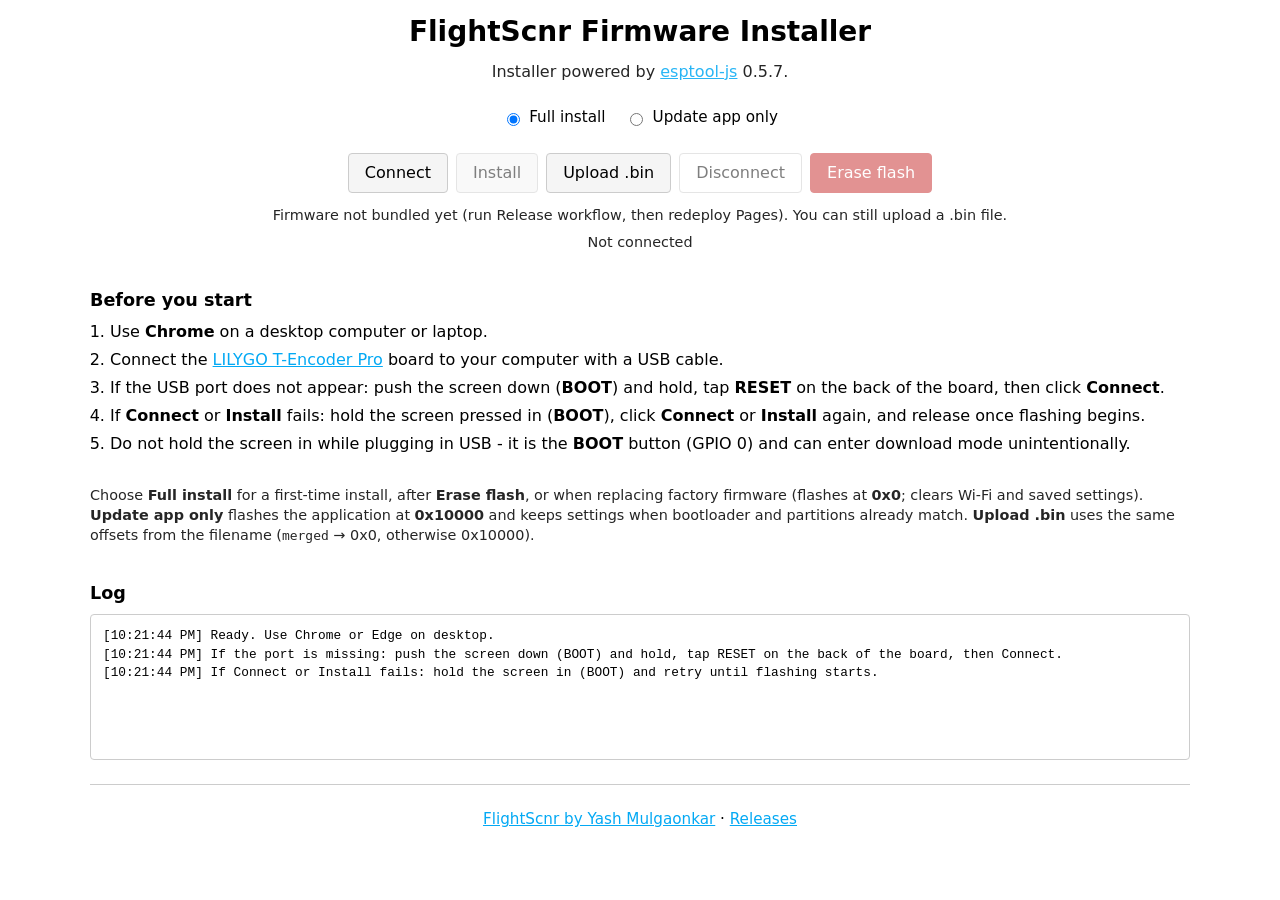
==== docs/index.html @ 32e0ef31 "Improving web flasher layout." ====
<!DOCTYPE html>
<html lang="en">
  <head>
    <meta charset="utf-8" />
    <title>FlightScnr Firmware Installer</title>
    <meta
      name="description"
      content="FlightScnr firmware installer for LilyGO T-Encoder Pro"
    />
    <meta name="viewport" content="width=device-width" />
    <meta name="color-scheme" content="dark light" />
    <link rel="stylesheet" href="style.css" />
  </head>
  <body>
    <div class="content">
      <h1>FlightScnr Firmware Installer</h1>
      <p class="tagline">
        Installer powered by
        <a href="https://github.com/espressif/esptool-js">esptool-js</a> 0.5.7.
      </p>

      <fieldset id="install-mode" class="install-mode">
        <legend class="visually-hidden">Install mode</legend>
        <label class="install-mode-option">
          <input
            type="radio"
            name="install-mode"
            id="install-mode-full"
            value="full"
            checked
          />
          Full install
        </label>
        <label class="install-mode-option" id="install-mode-app-label">
          <input
            type="radio"
            name="install-mode"
            id="install-mode-app"
            value="app"
          />
          Update app only
        </label>
      </fieldset>

      <p class="button-row">
        <button id="connect-btn" type="button">Connect</button>
        <button id="flash-latest-btn" type="button" disabled>Install</button>
        <label class="file-btn" for="file-input">Upload .bin</label>
        <input id="file-input" type="file" accept=".bin,application/octet-stream" />
        <button id="disconnect-btn" type="button" class="secondary" disabled>
          Disconnect
        </button>
        <button id="erase-btn" type="button" class="danger" disabled>
          Erase flash
        </button>
      </p>

      <dialog id="erase-dialog">
        <h2>Erase entire flash?</h2>
        <p>
          This will permanently erase <strong>all 16&nbsp;MB</strong> of flash
          memory on the ESP32. Firmware, Wi‑Fi credentials, saved settings, and
          route cache will be deleted.
        </p>
        <p>The board will not run FlightScnr until you flash firmware again.</p>
        <p class="button-row">
          <button id="erase-cancel-btn" type="button" class="secondary">
            Cancel
          </button>
          <button id="erase-confirm-btn" type="button" class="danger">
            Erase flash
          </button>
        </p>
      </dialog>

      <p class="meta" id="release-meta">Loading latest release&hellip;</p>
      <p class="status-line"><span id="status">Not connected</span></p>

      <div id="progress-wrap">
        <progress id="progress" max="100" value="0"></progress>
        <div id="progress-label"></div>
      </div>

      <h2>Before you start</h2>
      <ol class="steps">
        <li>Use <strong>Chrome</strong> on a desktop computer or laptop.</li>
        <li>Connect the <a href="https://www.lilygo.cc/zo4apl">LILYGO T-Encoder Pro</a> board to your computer with a USB cable.</li>
        <li>
          If the USB port does not appear: push the screen down (<strong>BOOT</strong>) and hold, tap <strong>RESET</strong> on the back of the board,
          then click <strong>Connect</strong>.
        </li>
        <li>
          If <strong>Connect</strong> or <strong>Install</strong> fails: hold the screen
          pressed in (<strong>BOOT</strong>), click <strong>Connect</strong> or
          <strong>Install</strong> again, and release once flashing begins.
        </li>
        <li>
          Do not hold the screen in while plugging in USB - it is the
          <strong>BOOT</strong> button (GPIO&nbsp;0) and can enter download mode
          unintentionally.
        </li>
      </ol>
      <br>
      <p class="meta">
        Choose <strong>Full install</strong> for a first-time install, after
        <strong>Erase flash</strong>, or when replacing factory firmware (flashes at
        <strong>0x0</strong>; clears Wi‑Fi and saved settings).
        <strong>Update app only</strong> flashes the application at
        <strong>0x10000</strong> and keeps settings when bootloader and partitions
        already match. <strong>Upload .bin</strong> uses the same offsets from the
        filename (<code>merged</code> → 0x0, otherwise 0x10000).
      </p>

      <div class="log-section">
        <h2>Log</h2>
        <pre id="log"></pre>
      </div>

      <div class="footer">
        <a href="https://github.com/yashmulgaonkar/FlightScnr">FlightScnr by Yash Mulgaonkar</a>
        &middot;
        <a href="https://github.com/yashmulgaonkar/FlightScnr/releases">Releases</a>
      </div>
    </div>
    <script type="module" src="flasher.js"></script>
  </body>
</html>
---- docs/style.css ----
body {
  font-family: -apple-system, system-ui, BlinkMacSystemFont, "Segoe UI", Roboto,
    Ubuntu, sans-serif;
  padding: 0;
  margin: 0;
  line-height: 1.4;
}

.content {
  width: min(1100px, calc(100vw - 24px));
  max-width: min(1100px, calc(100vw - 24px));
  margin: 0 auto;
  padding: 12px;
}

h1 {
  margin: 0 0 0.35em;
  font-size: 1.75rem;
  font-weight: 600;
  text-align: center;
}

h2 {
  margin-top: 2em;
  margin-bottom: 0.5em;
  font-size: 1.1rem;
  font-weight: 600;
}

.tagline {
  margin: 0 0 1.5em;
  color: inherit;
  opacity: 0.85;
  text-align: center;
}

a {
  color: #03a9f4;
}

.visually-hidden {
  position: absolute;
  width: 1px;
  height: 1px;
  padding: 0;
  margin: -1px;
  overflow: hidden;
  clip: rect(0, 0, 0, 0);
  white-space: nowrap;
  border: 0;
}

.install-mode {
  display: flex;
  flex-wrap: wrap;
  gap: 1.25rem;
  justify-content: center;
  align-items: center;
  margin: 1.25em 0 0;
  padding: 0;
  border: none;
}

.install-mode-option {
  display: inline-flex;
  align-items: center;
  gap: 0.4em;
  cursor: pointer;
  font-size: 0.95rem;
}

.install-mode-option.disabled {
  opacity: 0.45;
  cursor: not-allowed;
}

.install-mode-option.disabled input {
  cursor: not-allowed;
}

.button-row {
  display: flex;
  flex-wrap: wrap;
  gap: 8px;
  justify-content: center;
  align-items: center;
  margin: 1.5em 0 0.75em;
}

button,
.file-btn {
  appearance: none;
  font: inherit;
  font-size: 1rem;
  line-height: 1.4;
  padding: 0.5em 1em;
  border-radius: 4px;
  border: 1px solid #ccc;
  background: #f5f5f5;
  color: inherit;
  cursor: pointer;
}

button:hover:not(:disabled),
.file-btn:hover {
  filter: brightness(0.95);
}

button:disabled,
.file-btn.disabled {
  opacity: 0.5;
  cursor: not-allowed;
}

button.secondary {
  background: transparent;
}

button.danger {
  border-color: #c62828;
  background: #c62828;
  color: #fff;
}

button.danger:hover:not(:disabled) {
  filter: brightness(1.08);
}

dialog {
  max-width: 28rem;
  padding: 1.25rem 1.5rem;
  border: 1px solid #ccc;
  border-radius: 8px;
  font: inherit;
  line-height: 1.45;
}

dialog::backdrop {
  background: rgba(0, 0, 0, 0.55);
}

dialog h2 {
  margin: 0 0 0.75em;
  font-size: 1.15rem;
}

dialog p {
  margin: 0 0 0.75em;
}

dialog p:last-of-type {
  margin-bottom: 1.25em;
}

dialog .button-row {
  margin: 0;
  justify-content: flex-end;
}

input[type="file"] {
  display: none;
}

.meta {
  font-size: 0.9rem;
  opacity: 0.85;
  margin: 0.5em 0;
}

#release-meta {
  text-align: center;
}

.status-line {
  text-align: center;
  margin: 0.25em 0 1em;
  font-size: 0.9rem;
}

#status {
  opacity: 0.85;
}

#status.ok {
  opacity: 1;
}

.steps {
  margin: 0;
  padding-left: 1.25rem;
}

.steps li + li {
  margin-top: 0.35em;
}

code {
  font-size: 0.9em;
}

#progress-wrap {
  display: none;
  margin: 1em 0;
}

#progress-wrap.active {
  display: block;
}

progress {
  width: 100%;
  height: 1em;
}

#progress-label {
  font-size: 0.85rem;
  opacity: 0.85;
  margin-top: 0.35em;
  text-align: center;
}

.log-section h2 {
  margin-top: 2em;
}

.content pre {
  max-width: 100%;
  overflow: auto;
  margin: 0;
  padding: 12px;
  border: 1px solid #ccc;
  border-radius: 4px;
  min-height: 120px;
  max-height: 240px;
  font-family: ui-monospace, Consolas, "Courier New", monospace;
  font-size: 0.8rem;
  line-height: 1.45;
  white-space: pre-wrap;
}

.footer {
  margin-top: 24px;
  border-top: 1px solid #ccc;
  padding-top: 24px;
  text-align: center;
  font-size: 0.95rem;
}

@media (prefers-color-scheme: dark) {
  body {
    background-color: #333;
    color: #fff;
  }

  a {
    color: #58a6ff;
  }

  button,
  .file-btn {
    border-color: #555;
    background: #444;
    color: #fff;
  }

  button.secondary {
    background: transparent;
  }

  button.danger {
    border-color: #e53935;
    background: #e53935;
    color: #fff;
  }

  dialog {
    border-color: #555;
    background: #333;
    color: #fff;
  }

  .content pre {
    border-color: #555;
    background: #2a2a2a;
  }

  .footer {
    border-top-color: #555;
  }
}
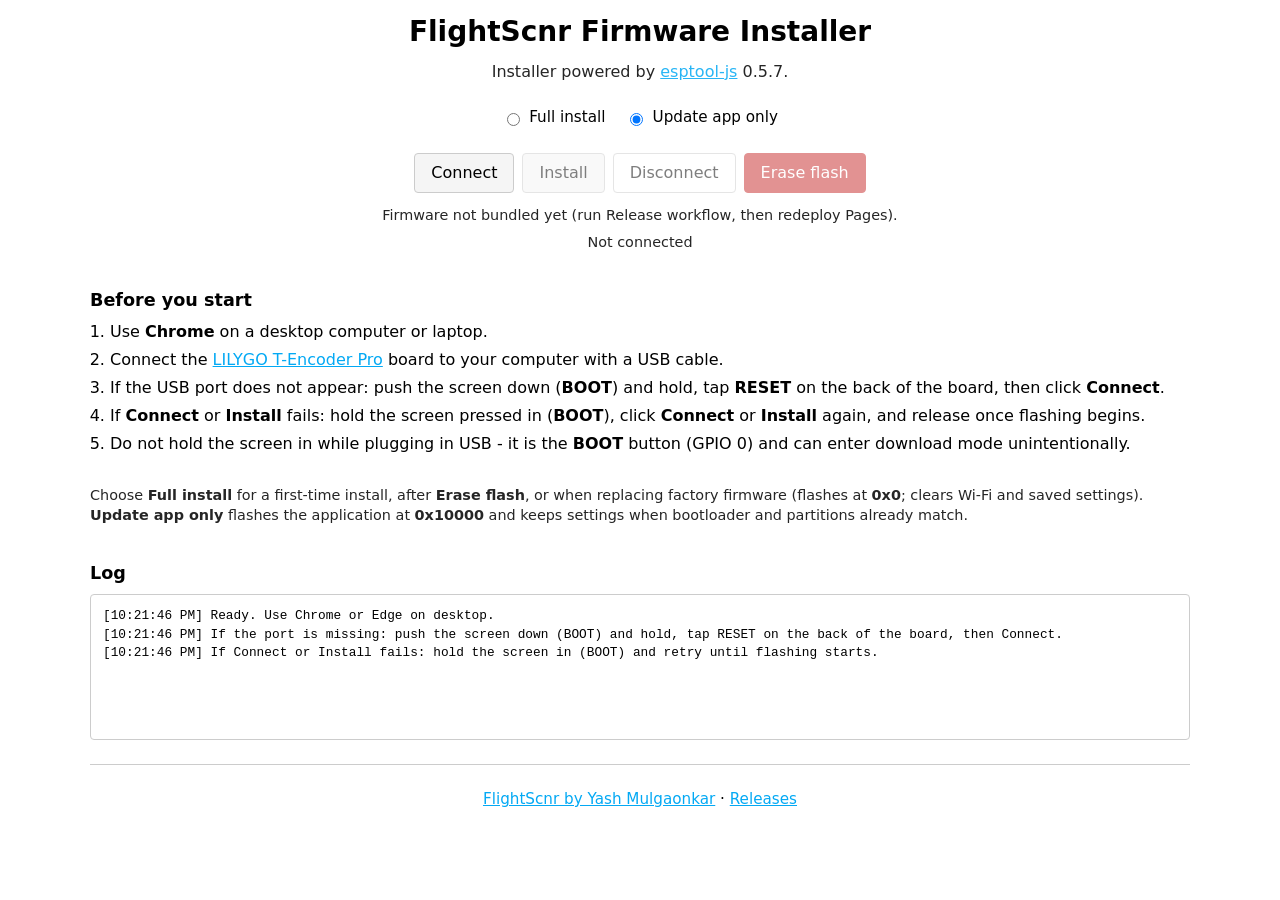
==== commit d65b8b34: "simplified WebFlasher UI [skip release]" ====
--- a/docs/index.html
+++ b/docs/index.html
@@ -27,7 +27,6 @@
             name="install-mode"
             id="install-mode-full"
             value="full"
-            checked
           />
           Full install
         </label>
@@ -37,6 +36,7 @@
             name="install-mode"
             id="install-mode-app"
             value="app"
+            checked
           />
           Update app only
         </label>
@@ -45,8 +45,6 @@
       <p class="button-row">
         <button id="connect-btn" type="button">Connect</button>
         <button id="flash-latest-btn" type="button" disabled>Install</button>
-        <label class="file-btn" for="file-input">Upload .bin</label>
-        <input id="file-input" type="file" accept=".bin,application/octet-stream" />
         <button id="disconnect-btn" type="button" class="secondary" disabled>
           Disconnect
         </button>
@@ -107,8 +105,7 @@
         <strong>0x0</strong>; clears Wi‑Fi and saved settings).
         <strong>Update app only</strong> flashes the application at
         <strong>0x10000</strong> and keeps settings when bootloader and partitions
-        already match. <strong>Upload .bin</strong> uses the same offsets from the
-        filename (<code>merged</code> → 0x0, otherwise 0x10000).
+        already match.
       </p>
 
       <div class="log-section">
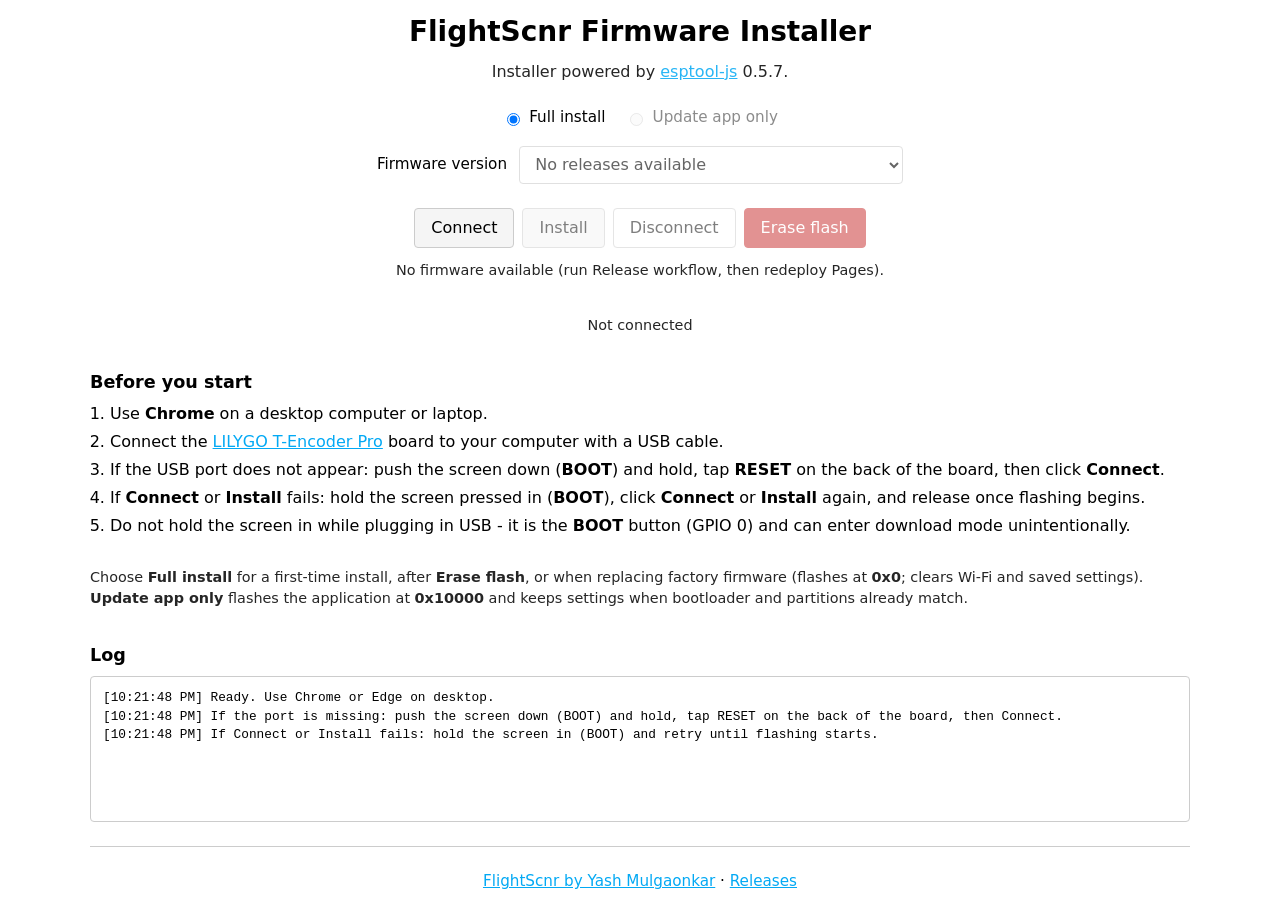
==== commit c3e263cc: "Add release version selector to web flasher for downgrades" ====
--- a/docs/index.html
+++ b/docs/index.html
@@ -42,6 +42,13 @@
         </label>
       </fieldset>
 
+      <div class="release-picker">
+        <label for="release-select">Firmware version</label>
+        <select id="release-select" disabled>
+          <option>Loading versions...</option>
+        </select>
+      </div>
+
       <p class="button-row">
         <button id="connect-btn" type="button">Connect</button>
         <button id="flash-latest-btn" type="button" disabled>Install</button>
@@ -72,6 +79,7 @@
       </dialog>
 
       <p class="meta" id="release-meta">Loading latest release&hellip;</p>
+      <p class="meta" id="release-help"></p>
       <p class="status-line"><span id="status">Not connected</span></p>
 
       <div id="progress-wrap">
--- a/docs/style.css
+++ b/docs/style.css
@@ -85,6 +85,36 @@
   justify-content: center;
   align-items: center;
   margin: 1.5em 0 0.75em;
+}
+
+.release-picker {
+  display: flex;
+  flex-wrap: wrap;
+  gap: 0.75rem;
+  justify-content: center;
+  align-items: center;
+  margin: 1.1em 0 0;
+}
+
+.release-picker label {
+  font-size: 0.95rem;
+}
+
+.release-picker select {
+  min-width: min(24rem, calc(100vw - 40px));
+  max-width: 100%;
+  font: inherit;
+  line-height: 1.4;
+  padding: 0.45em 0.7em;
+  border-radius: 4px;
+  border: 1px solid #ccc;
+  background: #fff;
+  color: inherit;
+}
+
+.release-picker select:disabled {
+  opacity: 0.6;
+  cursor: not-allowed;
 }
 
 button,
@@ -169,6 +199,11 @@
 
 #release-meta {
   text-align: center;
+}
+
+#release-help {
+  text-align: center;
+  min-height: 1.4em;
 }
 
 .status-line {
@@ -263,6 +298,12 @@
     color: #fff;
   }
 
+  .release-picker select {
+    border-color: #555;
+    background: #444;
+    color: #fff;
+  }
+
   button.secondary {
     background: transparent;
   }
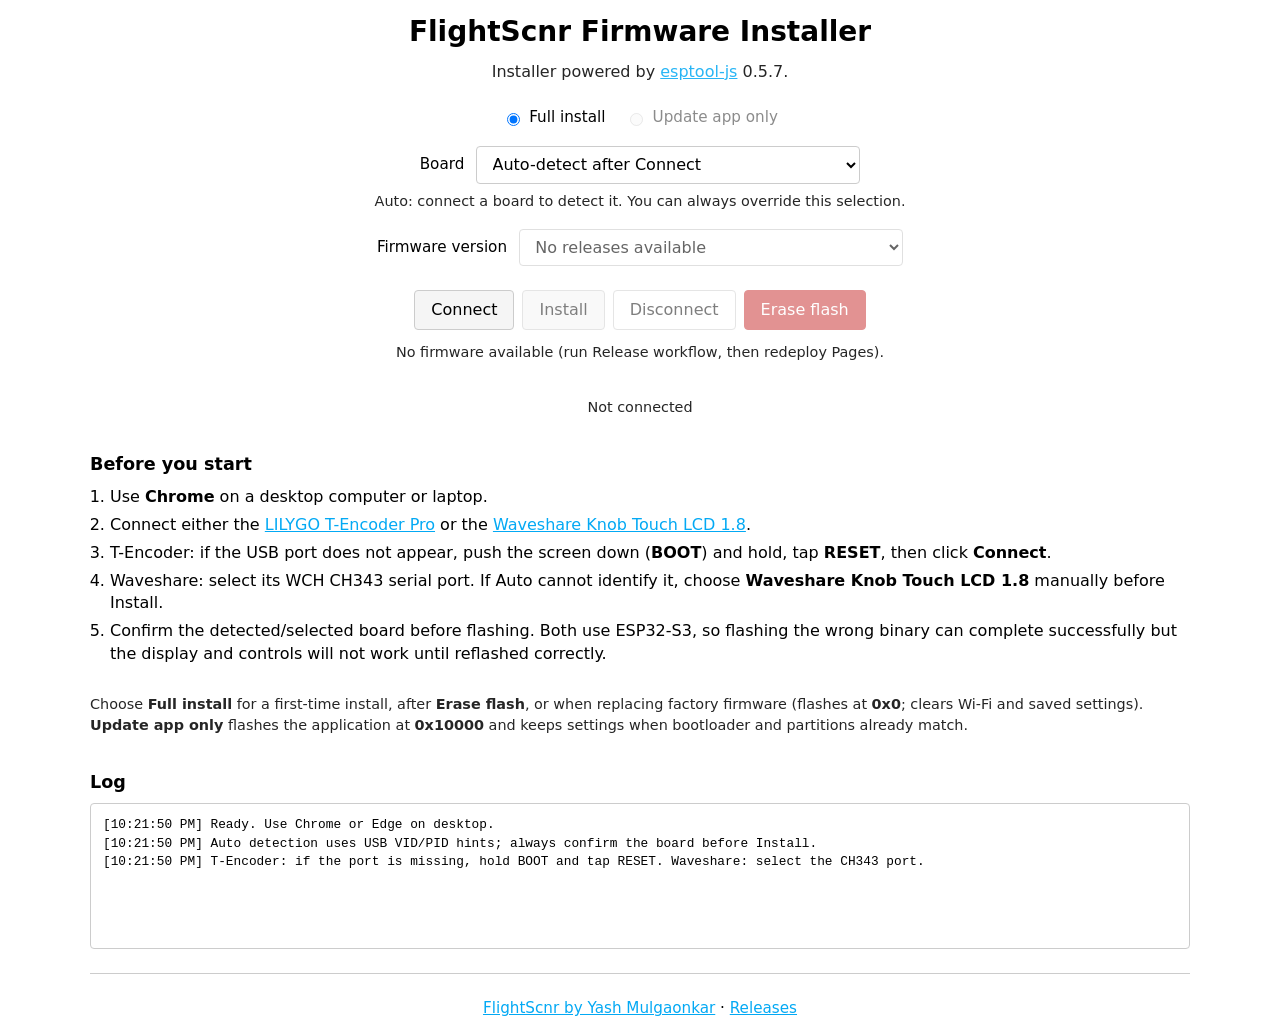
==== commit 94e06779: "Add unified multi-board WebFlasher for T-Encoder and Waveshare. Release and Pages CI now package bot" ====
--- a/docs/index.html
+++ b/docs/index.html
@@ -5,7 +5,7 @@
     <title>FlightScnr Firmware Installer</title>
     <meta
       name="description"
-      content="FlightScnr firmware installer for LilyGO T-Encoder Pro"
+      content="FlightScnr firmware installer for LilyGO T-Encoder Pro and Waveshare Knob Touch LCD 1.8"
     />
     <meta name="viewport" content="width=device-width" />
     <meta name="color-scheme" content="dark light" />
@@ -41,6 +41,18 @@
           Update app only
         </label>
       </fieldset>
+
+      <div class="board-picker">
+        <label for="board-select">Board</label>
+        <select id="board-select">
+          <option value="auto" selected>Auto-detect after Connect</option>
+          <option value="tencoder-pro">LilyGO T-Encoder Pro</option>
+          <option value="waveshare-knob-18">Waveshare Knob Touch LCD 1.8</option>
+        </select>
+      </div>
+      <p class="meta board-status" id="board-status">
+        Auto: connect a board to detect it. You can always override this selection.
+      </p>
 
       <div class="release-picker">
         <label for="release-select">Firmware version</label>
@@ -90,20 +102,25 @@
       <h2>Before you start</h2>
       <ol class="steps">
         <li>Use <strong>Chrome</strong> on a desktop computer or laptop.</li>
-        <li>Connect the <a href="https://www.lilygo.cc/zo4apl">LILYGO T-Encoder Pro</a> board to your computer with a USB cable.</li>
         <li>
-          If the USB port does not appear: push the screen down (<strong>BOOT</strong>) and hold, tap <strong>RESET</strong> on the back of the board,
-          then click <strong>Connect</strong>.
+          Connect either the
+          <a href="https://www.lilygo.cc/zo4apl">LILYGO T-Encoder Pro</a>
+          or the
+          <a href="https://www.waveshare.com/wiki/ESP32-S3-Knob-Touch-LCD-1.8">Waveshare Knob Touch LCD 1.8</a>.
         </li>
         <li>
-          If <strong>Connect</strong> or <strong>Install</strong> fails: hold the screen
-          pressed in (<strong>BOOT</strong>), click <strong>Connect</strong> or
-          <strong>Install</strong> again, and release once flashing begins.
+          T-Encoder: if the USB port does not appear, push the screen down
+          (<strong>BOOT</strong>) and hold, tap <strong>RESET</strong>, then click
+          <strong>Connect</strong>.
         </li>
         <li>
-          Do not hold the screen in while plugging in USB - it is the
-          <strong>BOOT</strong> button (GPIO&nbsp;0) and can enter download mode
-          unintentionally.
+          Waveshare: select its WCH CH343 serial port. If Auto cannot identify it,
+          choose <strong>Waveshare Knob Touch LCD 1.8</strong> manually before Install.
+        </li>
+        <li>
+          Confirm the detected/selected board before flashing. Both use ESP32-S3,
+          so flashing the wrong binary can complete successfully but the display
+          and controls will not work until reflashed correctly.
         </li>
       </ol>
       <br>
--- a/docs/style.css
+++ b/docs/style.css
@@ -1,3 +1,8 @@
+:root {
+  /* Let native controls (select popups) follow the page theme. */
+  color-scheme: light dark;
+}
+
 body {
   font-family: -apple-system, system-ui, BlinkMacSystemFont, "Segoe UI", Roboto,
     Ubuntu, sans-serif;
@@ -87,7 +92,8 @@
   margin: 1.5em 0 0.75em;
 }
 
-.release-picker {
+.release-picker,
+.board-picker {
   display: flex;
   flex-wrap: wrap;
   gap: 0.75rem;
@@ -96,11 +102,13 @@
   margin: 1.1em 0 0;
 }
 
-.release-picker label {
+.release-picker label,
+.board-picker label {
   font-size: 0.95rem;
 }
 
-.release-picker select {
+.release-picker select,
+.board-picker select {
   min-width: min(24rem, calc(100vw - 40px));
   max-width: 100%;
   font: inherit;
@@ -112,9 +120,15 @@
   color: inherit;
 }
 
-.release-picker select:disabled {
+.release-picker select:disabled,
+.board-picker select:disabled {
   opacity: 0.6;
   cursor: not-allowed;
+}
+
+.board-status {
+  text-align: center;
+  margin: 0.45em auto 0;
 }
 
 button,
@@ -298,9 +312,16 @@
     color: #fff;
   }
 
-  .release-picker select {
+  .release-picker select,
+  .board-picker select {
     border-color: #555;
     background: #444;
+    color: #fff;
+  }
+
+  .release-picker select option,
+  .board-picker select option {
+    background: #333;
     color: #fff;
   }
 
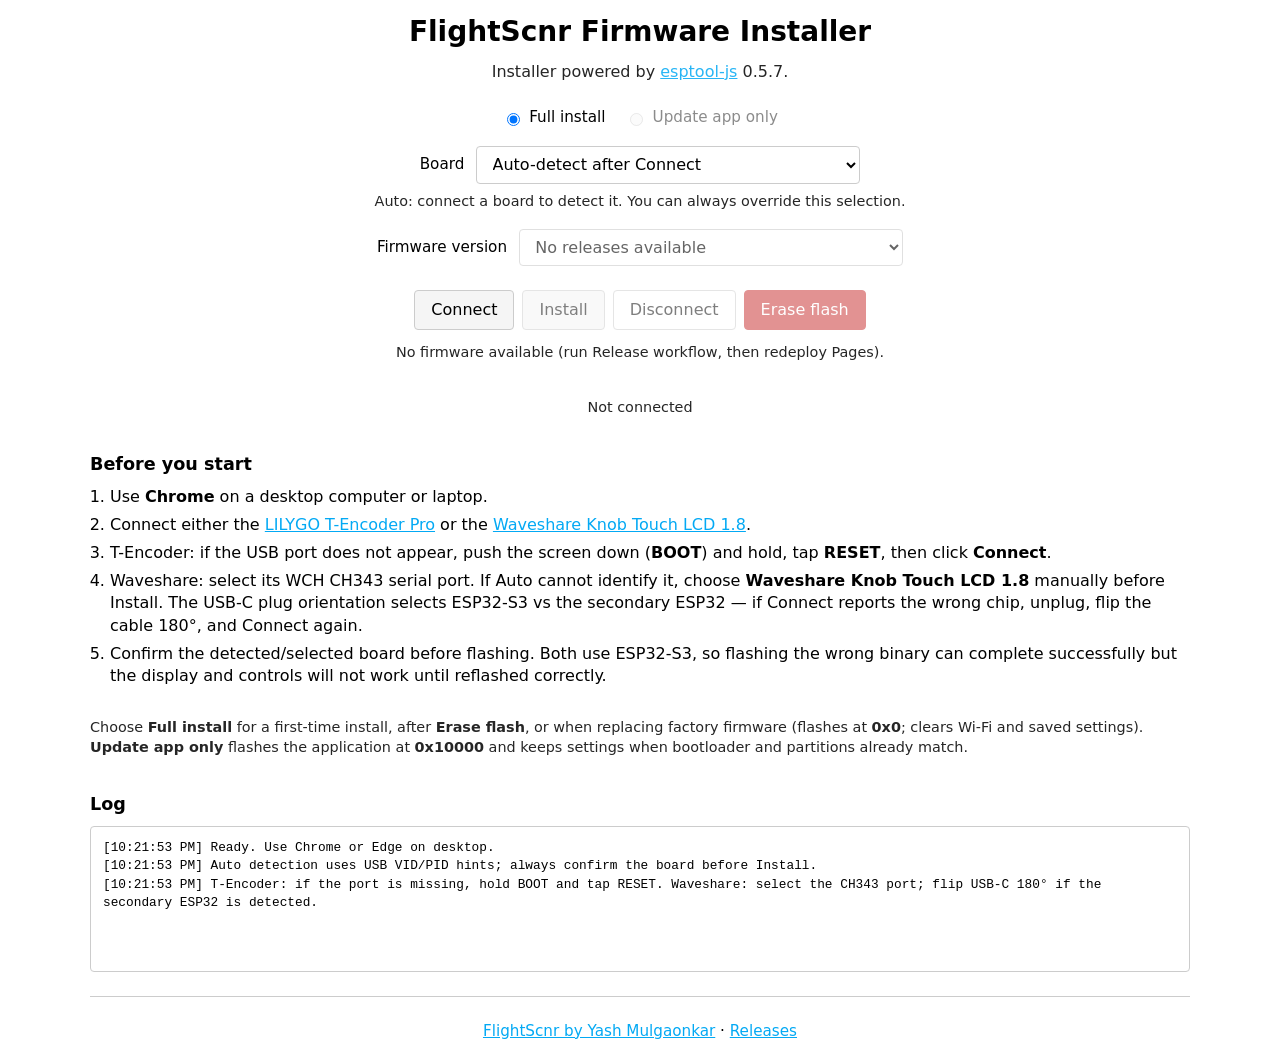
==== commit 20d65202: "Prompt to flip USB-C when Waveshare connects the secondary ESP32. esptool chip detect blocks flashin" ====
--- a/docs/index.html
+++ b/docs/index.html
@@ -116,6 +116,8 @@
         <li>
           Waveshare: select its WCH CH343 serial port. If Auto cannot identify it,
           choose <strong>Waveshare Knob Touch LCD 1.8</strong> manually before Install.
+          The USB-C plug orientation selects ESP32-S3 vs the secondary ESP32 — if Connect
+          reports the wrong chip, unplug, flip the cable 180°, and Connect again.
         </li>
         <li>
           Confirm the detected/selected board before flashing. Both use ESP32-S3,
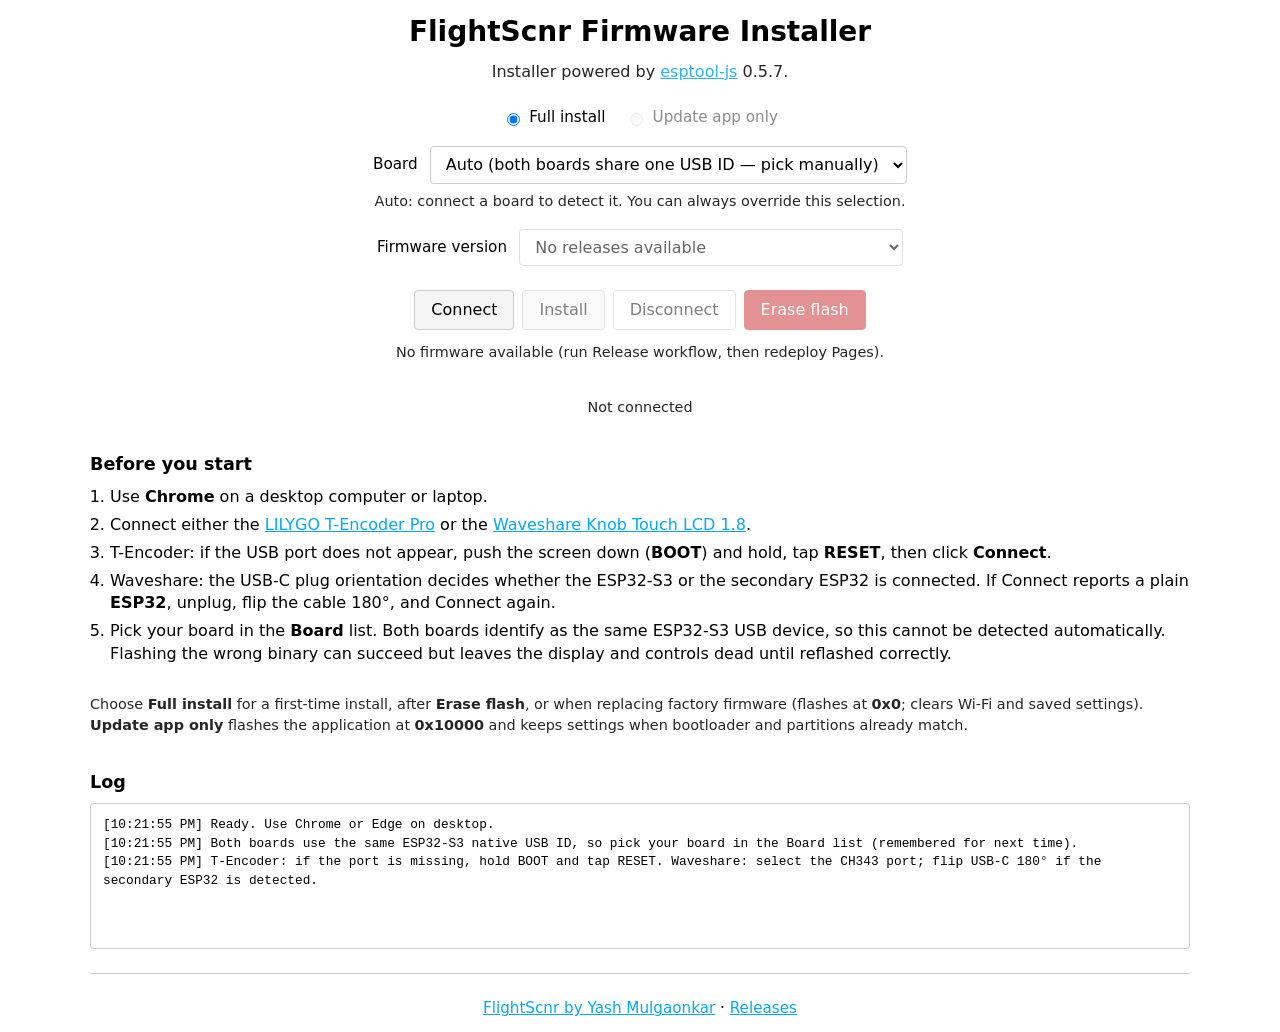
==== commit 45e3e7b6: "Fix Waveshare board auto-detect and forecast clipping. Stop treating shared ESP32-S3 USB IDs as T-En" ====
--- a/docs/index.html
+++ b/docs/index.html
@@ -45,13 +45,14 @@
       <div class="board-picker">
         <label for="board-select">Board</label>
         <select id="board-select">
-          <option value="auto" selected>Auto-detect after Connect</option>
+          <option value="auto" selected>Auto (both boards share one USB ID — pick manually)</option>
           <option value="tencoder-pro">LilyGO T-Encoder Pro</option>
           <option value="waveshare-knob-18">Waveshare Knob Touch LCD 1.8</option>
         </select>
       </div>
       <p class="meta board-status" id="board-status">
-        Auto: connect a board to detect it. You can always override this selection.
+        Select your board. Both boards expose the same ESP32-S3 USB ID, so Auto cannot
+        tell them apart; your choice is remembered.
       </p>
 
       <div class="release-picker">
@@ -114,15 +115,15 @@
           <strong>Connect</strong>.
         </li>
         <li>
-          Waveshare: select its WCH CH343 serial port. If Auto cannot identify it,
-          choose <strong>Waveshare Knob Touch LCD 1.8</strong> manually before Install.
-          The USB-C plug orientation selects ESP32-S3 vs the secondary ESP32 — if Connect
-          reports the wrong chip, unplug, flip the cable 180°, and Connect again.
+          Waveshare: the USB-C plug orientation decides whether the ESP32-S3 or the
+          secondary ESP32 is connected. If Connect reports a plain
+          <strong>ESP32</strong>, unplug, flip the cable 180°, and Connect again.
         </li>
         <li>
-          Confirm the detected/selected board before flashing. Both use ESP32-S3,
-          so flashing the wrong binary can complete successfully but the display
-          and controls will not work until reflashed correctly.
+          Pick your board in the <strong>Board</strong> list. Both boards identify as the
+          same ESP32-S3 USB device, so this cannot be detected automatically. Flashing
+          the wrong binary can succeed but leaves the display and controls dead until
+          reflashed correctly.
         </li>
       </ol>
       <br>
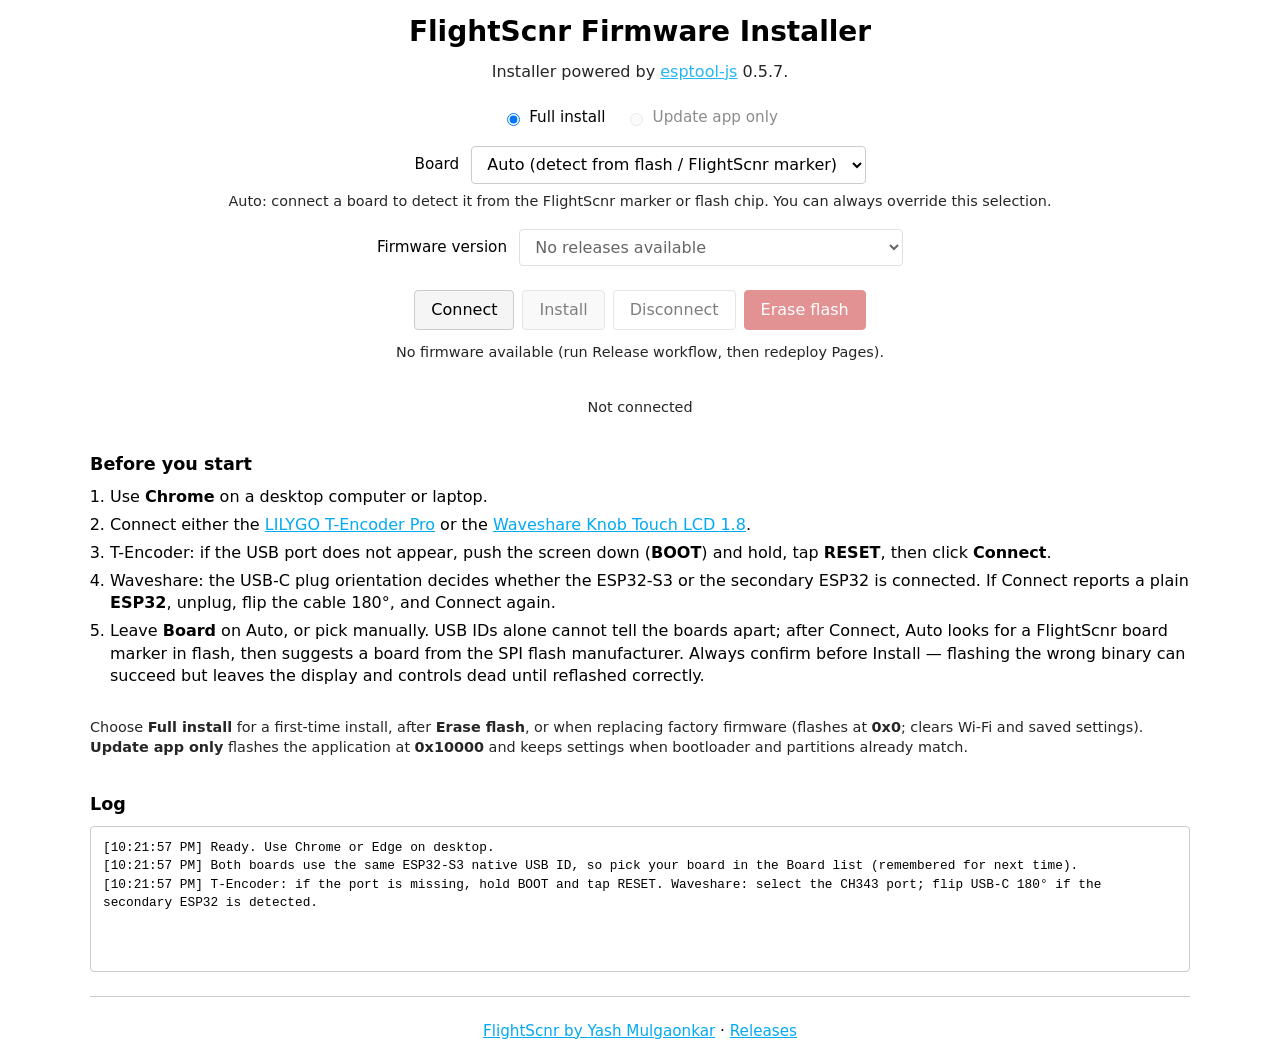
==== commit f4d16149: "Improve WebFlasher board auto-detect via flash ID and board marker. [skip release]" ====
--- a/docs/index.html
+++ b/docs/index.html
@@ -45,14 +45,15 @@
       <div class="board-picker">
         <label for="board-select">Board</label>
         <select id="board-select">
-          <option value="auto" selected>Auto (both boards share one USB ID — pick manually)</option>
+          <option value="auto" selected>Auto (detect from flash / FlightScnr marker)</option>
           <option value="tencoder-pro">LilyGO T-Encoder Pro</option>
           <option value="waveshare-knob-18">Waveshare Knob Touch LCD 1.8</option>
         </select>
       </div>
       <p class="meta board-status" id="board-status">
-        Select your board. Both boards expose the same ESP32-S3 USB ID, so Auto cannot
-        tell them apart; your choice is remembered.
+        Auto probes the connected chip after Connect (FlightScnr board marker, then
+        flash manufacturer). Confirm before Install — USB IDs alone cannot tell the
+        boards apart.
       </p>
 
       <div class="release-picker">
@@ -120,10 +121,11 @@
           <strong>ESP32</strong>, unplug, flip the cable 180°, and Connect again.
         </li>
         <li>
-          Pick your board in the <strong>Board</strong> list. Both boards identify as the
-          same ESP32-S3 USB device, so this cannot be detected automatically. Flashing
-          the wrong binary can succeed but leaves the display and controls dead until
-          reflashed correctly.
+          Leave <strong>Board</strong> on Auto, or pick manually. USB IDs alone cannot
+          tell the boards apart; after Connect, Auto looks for a FlightScnr board marker
+          in flash, then suggests a board from the SPI flash manufacturer. Always confirm
+          before Install — flashing the wrong binary can succeed but leaves the display
+          and controls dead until reflashed correctly.
         </li>
       </ol>
       <br>
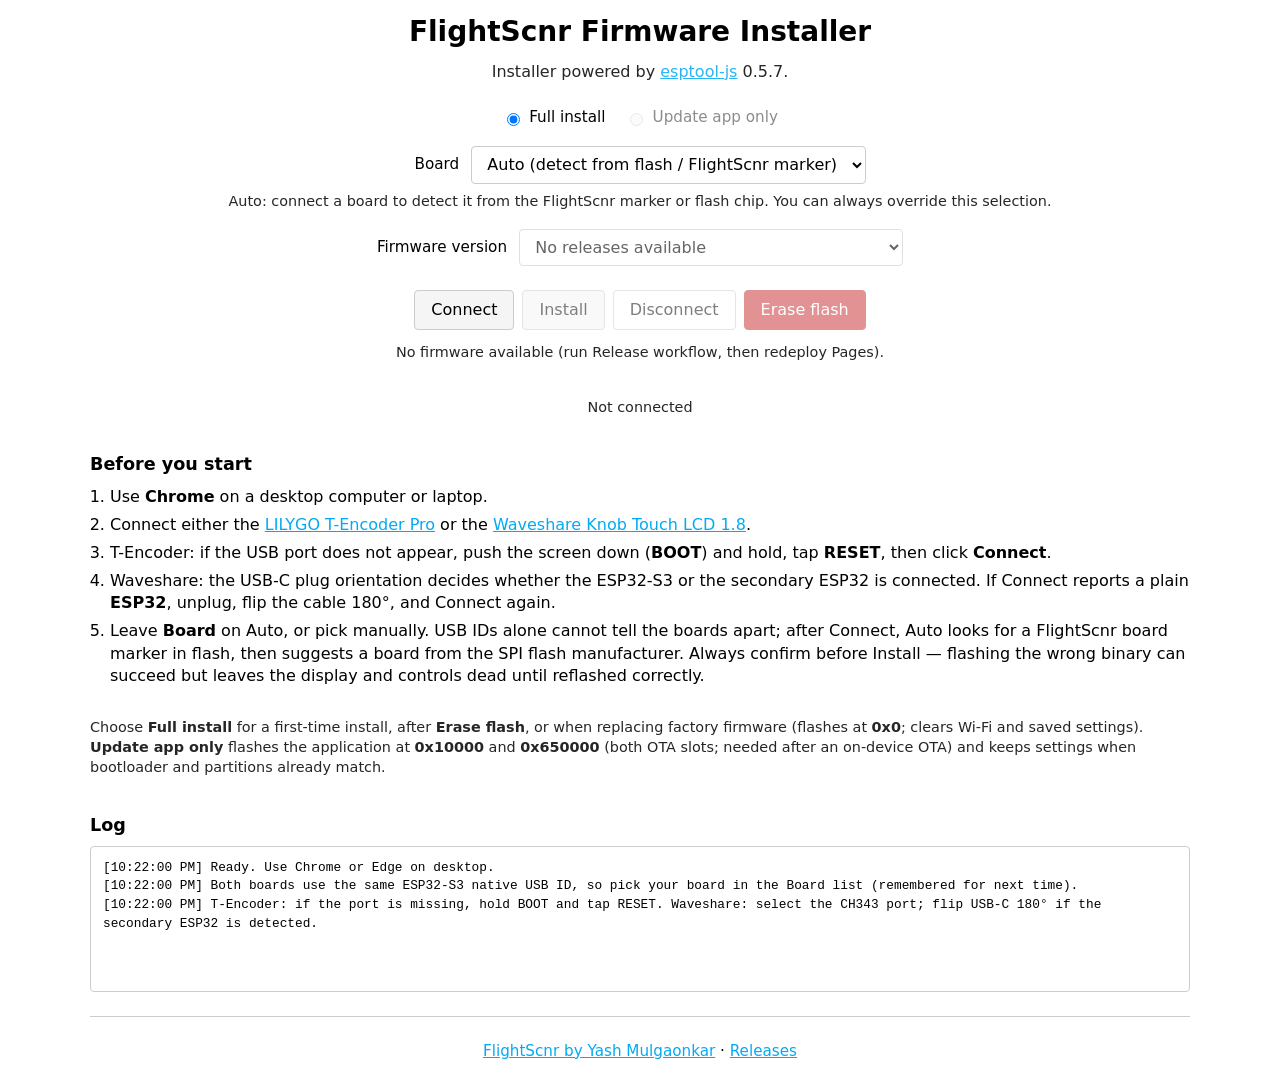
==== commit 88e39ee7: "Fix WebFlasher OTA dual-slot flash so version actually updates. FlightScnr uses app0 (0x10000) and a" ====
--- a/docs/index.html
+++ b/docs/index.html
@@ -134,7 +134,8 @@
         <strong>Erase flash</strong>, or when replacing factory firmware (flashes at
         <strong>0x0</strong>; clears Wi‑Fi and saved settings).
         <strong>Update app only</strong> flashes the application at
-        <strong>0x10000</strong> and keeps settings when bootloader and partitions
+        <strong>0x10000</strong> and <strong>0x650000</strong> (both OTA slots; needed
+        after an on-device OTA) and keeps settings when bootloader and partitions
         already match.
       </p>
 
